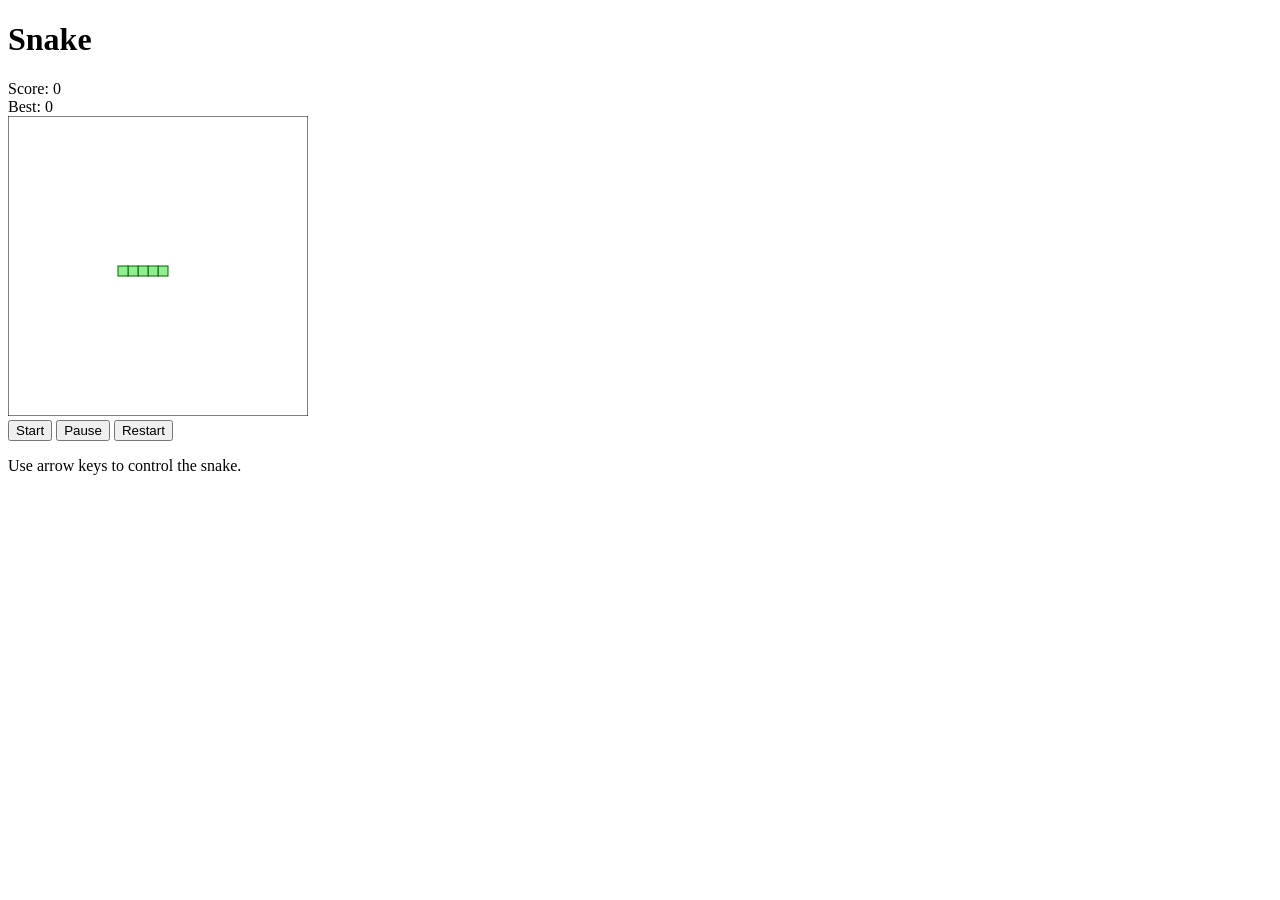
==== index.html @ 8df14f08 "v1.1" ====
<!doctype html>
<html lang="ru">
<head>
  <meta charset="utf-8">
  <meta name="viewport" content="width=device-width,initial-scale=1">
  <title>Snake</title>
  <link rel="stylesheet" href="style.css">
</head>
<body>
  <div class="container">
    <h1>Snake</h1>
    <div id="score">Score: 0</div>
    <div id="best">Best: 0</div>
    <canvas id="gameCanvas" width="300" height="300"></canvas>
    <div class="controls">
      <button id="startBtn">Start</button>
      <button id="pauseBtn">Pause</button>
      <button id="restartBtn">Restart</button>
    </div>
    <p class="hint">Use arrow keys to control the snake.</p>
  </div>
  <script src="script.js"></script>
</body>
</html>
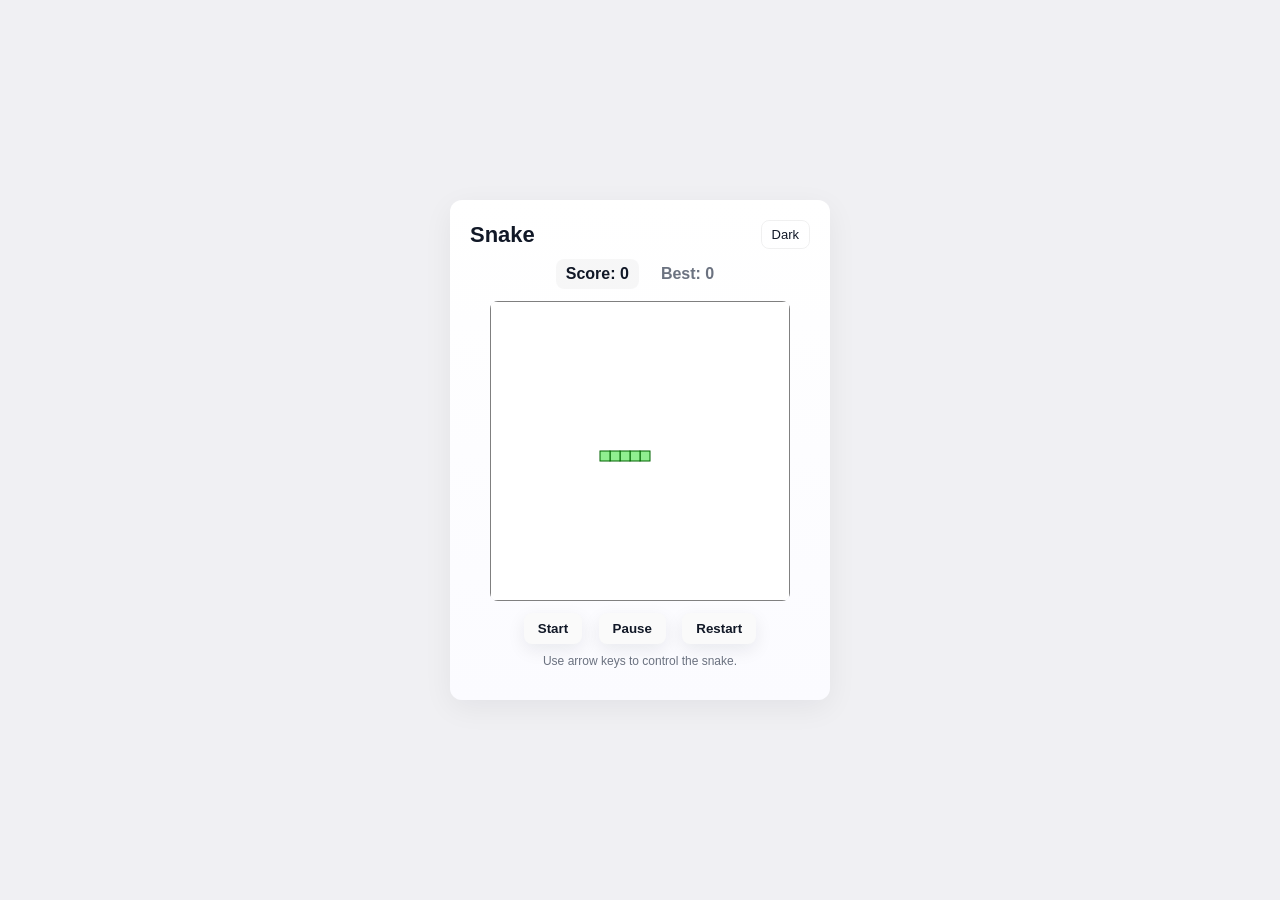
==== commit 70eff536: "v1.2" ====
--- a/index.html
+++ b/index.html
@@ -8,9 +8,14 @@
 </head>
 <body>
   <div class="container">
-    <h1>Snake</h1>
-    <div id="score">Score: 0</div>
-    <div id="best">Best: 0</div>
+    <div class="header-row">
+      <h1>Snake</h1>
+      <button id="themeToggle" class="theme-toggle" aria-pressed="false">Dark</button>
+    </div>
+    <div class="score-row">
+      <div id="score">Score: 0</div>
+      <div id="best">Best: 0</div>
+    </div>
     <canvas id="gameCanvas" width="300" height="300"></canvas>
     <div class="controls">
       <button id="startBtn">Start</button>
--- a/style.css
+++ b/style.css
@@ -0,0 +1,37 @@
+:root{
+	--bg: #f0f0f3;
+	--panel: linear-gradient(180deg,#ffffff,#fbfbff);
+	--text: #111827;
+	--muted: #6b7280;
+	--accent: #2b7a78;
+	--button-bg: #fafafa;
+	--card-shadow: 0 8px 30px rgba(16,24,40,0.06);
+}
+
+*{box-sizing:border-box;font-family:Inter,Arial,Helvetica,sans-serif}
+body{background:var(--bg);display:flex;align-items:center;justify-content:center;height:100vh;margin:0;transition:background .25s ease}
+.container{background:var(--panel);padding:20px;border-radius:12px;box-shadow:var(--card-shadow);text-align:center;width:380px;transition:background .25s ease,color .25s ease}
+.header-row{display:flex;align-items:center;justify-content:space-between}
+h1{margin:0;font-size:22px;color:var(--text)}
+.score-row{display:flex;gap:12px;align-items:center;justify-content:center;margin-top:10px}
+#score{font-weight:700;color:var(--text);background:rgba(0,0,0,0.03);padding:6px 10px;border-radius:8px}
+#best{font-weight:600;color:var(--muted);background:transparent;padding:6px 10px;border-radius:8px}
+#gameCanvas{background:transparent;border-radius:8px;box-shadow:inset 0 0 0 3px rgba(0,0,0,0.08);display:block;margin:12px auto}
+.controls{margin-top:12px}
+.controls button{margin:0 6px;padding:8px 14px;border-radius:8px;border:none;background:var(--button-bg);cursor:pointer;box-shadow:0 6px 18px rgba(16,24,40,0.08);transition:transform .08s ease,box-shadow .08s ease,opacity .12s ease;color:var(--text);font-weight:600}
+.controls button:hover{transform:translateY(-2px);box-shadow:0 10px 26px rgba(16,24,40,0.12)}
+.controls button:active{transform:translateY(1px);box-shadow:0 4px 12px rgba(16,24,40,0.06)}
+.hint{font-size:12px;color:var(--muted);margin-top:10px}
+.theme-toggle{background:transparent;border:1px solid rgba(0,0,0,0.06);padding:6px 10px;border-radius:8px;font-size:13px;color:var(--text)}
+
+body.dark{--bg:#0b1020;--panel:linear-gradient(180deg,#0f1724,#071126);--text:#e6eef8;--muted:#9aa6b2;--button-bg:#0f1724;--card-shadow:0 8px 30px rgba(2,6,23,0.6)}
+.dark .theme-toggle{border-color:rgba(255,255,255,0.16)}
+
+/* Dark theme buttons */
+.dark .controls button{background:linear-gradient(180deg,#0b1722,#07202c);box-shadow:0 8px 24px rgba(0,0,0,0.6);border:1px solid rgba(255,255,255,0.06);color:var(--text)}
+.dark .controls button:hover{box-shadow:0 12px 34px rgba(0,0,0,0.7)}
+
+canvas{width:300px;height:300px}
+
+.food-glow{filter:drop-shadow(0 4px 8px rgba(255,80,80,0.4))}
+
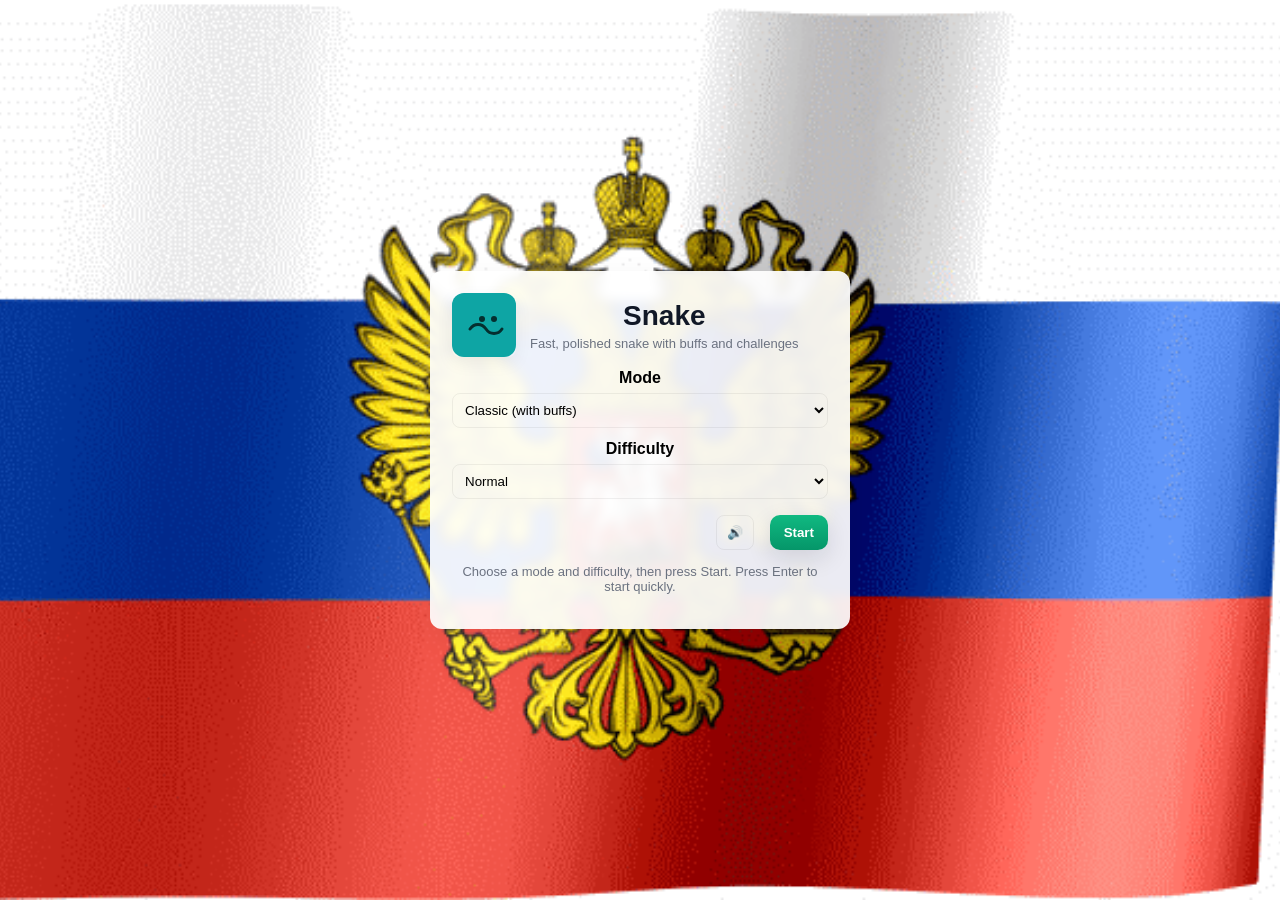
==== commit 6e32bb03: "v2.0" ====
--- a/index.html
+++ b/index.html
@@ -6,23 +6,50 @@
   <title>Snake</title>
   <link rel="stylesheet" href="style.css">
 </head>
-<body>
+<body class="game-page">
   <div class="container">
     <div class="header-row">
       <h1>Snake</h1>
-      <button id="themeToggle" class="theme-toggle" aria-pressed="false">Dark</button>
+      <div style="display:flex;gap:8px;align-items:center">
+        <button id="themeToggle" class="theme-toggle" aria-pressed="false">Dark</button>
+        <button id="muteBtn" class="theme-toggle" type="button">🔊</button>
+        <label for="difficultySelect" style="font-size:13px;margin-left:8px;color:var(--muted);">Level</label>
+        <select id="difficultySelect" aria-label="Difficulty" style="margin-left:6px;padding:6px 8px;border-radius:8px;border:1px solid rgba(0,0,0,0.06)">
+          <option value="easy">Easy</option>
+          <option value="normal">Normal</option>
+          <option value="hard">Hard</option>
+        </select>
+      </div>
     </div>
     <div class="score-row">
       <div id="score">Score: 0</div>
       <div id="best">Best: 0</div>
     </div>
+    <div id="buffs" class="buffs" aria-live="polite"></div>
     <canvas id="gameCanvas" width="300" height="300"></canvas>
     <div class="controls">
-      <button id="startBtn">Start</button>
-      <button id="pauseBtn">Pause</button>
-      <button id="restartBtn">Restart</button>
+      <button id="startBtn" type="button">Start</button>
+      <button id="pauseBtn" type="button">Pause</button>
+      <button id="restartBtn" type="button">Restart</button>
     </div>
     <p class="hint">Use arrow keys to control the snake.</p>
+  </div>
+  <!-- Main menu moved to separate page (menu.html) -->
+  <div id="pauseOverlay" class="pause hidden">Paused — press Space to resume</div>
+
+  <div id="gameOverModal" class="modal hidden" aria-hidden="true">
+    <div class="modal-content">
+      <h2>Game Over</h2>
+      <div id="finalScore">Score: 0</div>
+      <h3>Local Records</h3>
+      <table id="recordsTable">
+        <thead><tr><th>#</th><th>Score</th><th>Date</th></tr></thead>
+        <tbody></tbody>
+      </table>
+      <div class="modal-controls">
+        <button id="modalRestart" type="button">Restart</button>
+      </div>
+    </div>
   </div>
   <script src="script.js"></script>
 </body>
--- a/style.css
+++ b/style.css
@@ -11,7 +11,42 @@
 *{box-sizing:border-box;font-family:Inter,Arial,Helvetica,sans-serif}
 body{background:var(--bg);display:flex;align-items:center;justify-content:center;height:100vh;margin:0;transition:background .25s ease}
 .container{background:var(--panel);padding:20px;border-radius:12px;box-shadow:var(--card-shadow);text-align:center;width:380px;transition:background .25s ease,color .25s ease}
+.container{position:relative}
 .header-row{display:flex;align-items:center;justify-content:space-between}
+
+/* Menu background uses user-provided GIF */
+body.menu-page{background: url('65865045.gif') center/cover no-repeat fixed}
+.menu-container{background:rgba(255,255,255,0.92);backdrop-filter:blur(6px);position:relative;z-index:25}
+
+/* Game page background image (behind the canvas) */
+body.game-page{background: url('max.png') center/cover no-repeat fixed}
+.game-page .container{background:var(--panel);backdrop-filter:blur(2px)}
+
+.menu-container{width:420px;padding:22px}
+.menu-hero{display:flex;align-items:center;gap:14px;margin-bottom:6px}
+.menu-title h1{margin:0;font-size:28px}
+.menu-sub{margin:4px 0 0;color:var(--muted);font-size:13px}
+.menu-logo svg{border-radius:8px;box-shadow:0 6px 18px rgba(2,6,23,0.06)}
+.menu-logo{display:flex;align-items:center;justify-content:center}
+.menu-logo svg{width:64px;height:64px}
+/* floating animation for the logo */
+.menu-logo svg{animation:menuLogoFloat 4s ease-in-out infinite, menuLogoPop .6s ease-out both}
+@keyframes menuLogoFloat{
+	0%{transform:translateY(0) rotate(0)}
+	50%{transform:translateY(-6px) rotate(-2deg)}
+	100%{transform:translateY(0) rotate(0)}
+}
+@keyframes menuLogoPop{
+	0%{transform:scale(.9)}
+	60%{transform:scale(1.06)}
+	100%{transform:scale(1)}
+}
+.menu-container .theme-toggle{margin-right:8px;padding:8px 10px}
+.menu-body select{border:1px solid rgba(0,0,0,0.06);background:transparent}
+.start-btn{background:linear-gradient(180deg,#10b981,#059669);color:white;border:none;padding:10px 14px;border-radius:10px;font-weight:800;cursor:pointer;box-shadow:0 8px 24px rgba(16,24,40,0.12);transition:transform .12s ease,box-shadow .12s ease}
+.start-btn:hover{transform:translateY(-3px);box-shadow:0 18px 34px rgba(16,24,40,0.18)}
+.start-btn:active{transform:translateY(0)}
+.menu-page .hint{color:var(--muted);font-size:13px}
 h1{margin:0;font-size:22px;color:var(--text)}
 .score-row{display:flex;gap:12px;align-items:center;justify-content:center;margin-top:10px}
 #score{font-weight:700;color:var(--text);background:rgba(0,0,0,0.03);padding:6px 10px;border-radius:8px}
@@ -24,6 +59,18 @@
 .hint{font-size:12px;color:var(--muted);margin-top:10px}
 .theme-toggle{background:transparent;border:1px solid rgba(0,0,0,0.06);padding:6px 10px;border-radius:8px;font-size:13px;color:var(--text)}
 
+.theme-toggle[aria-pressed='true']{box-shadow:inset 0 -2px 0 rgba(0,0,0,0.06)}
+.theme-toggle.muted{opacity:0.6}
+
+#difficultySelect{background:transparent;color:var(--text);border-radius:8px}
+#difficultySelect:focus{outline:none;box-shadow:0 4px 14px rgba(43,122,120,0.12)}
+
+.buffs{position:absolute;left:50%;transform:translateX(-50%);top:98px;display:flex;gap:8px;justify-content:center;z-index:20;pointer-events:none}
+.buff-badge{background:rgba(0,0,0,0.06);padding:6px 8px;border-radius:8px;font-weight:700;color:var(--text);font-size:13px;display:inline-flex;align-items:center;gap:8px;pointer-events:auto}
+.dark .buff-badge{background:rgba(255,255,255,0.04)}
+.buff-icon{width:18px;height:18px;display:inline-flex;align-items:center;justify-content:center;border-radius:4px;background:linear-gradient(180deg,#fff,#eee);color:#111;font-weight:800}
+.dark .buff-icon{background:linear-gradient(180deg,#17303a,#0f2226);color:var(--text)}
+
 body.dark{--bg:#0b1020;--panel:linear-gradient(180deg,#0f1724,#071126);--text:#e6eef8;--muted:#9aa6b2;--button-bg:#0f1724;--card-shadow:0 8px 30px rgba(2,6,23,0.6)}
 .dark .theme-toggle{border-color:rgba(255,255,255,0.16)}
 
@@ -35,3 +82,22 @@
 
 .food-glow{filter:drop-shadow(0 4px 8px rgba(255,80,80,0.4))}
 
+/* Modal (game over) */
+.hidden{display:none}
+.modal{position:fixed;inset:0;display:flex;align-items:center;justify-content:center;background:rgba(2,6,23,0.45);backdrop-filter:blur(4px);z-index:40}
+.modal-content{background:var(--panel);padding:20px;border-radius:12px;width:320px;box-shadow:var(--card-shadow);text-align:center;color:var(--text)}
+.modal .modal-content{width:340px}
+
+/* Floating main menu window (separate interface window) */
+.main-menu-window{position:fixed;right:24px;top:24px;z-index:60;display:block}
+.main-menu-window .modal-content{box-shadow:0 12px 40px rgba(2,6,23,0.2);}
+.modal-content h2{margin:0 0 8px}
+#finalScore{font-size:18px;font-weight:700;margin-bottom:8px}
+#recordsTable{width:100%;border-collapse:collapse;margin-top:8px}
+#recordsTable th,#recordsTable td{padding:6px 8px;text-align:left;border-bottom:1px solid rgba(0,0,0,0.06)}
+.modal-controls{margin-top:12px}
+
+/* Pause overlay */
+.pause{position:fixed;left:50%;top:50%;transform:translate(-50%,-50%);padding:14px 18px;border-radius:10px;background:rgba(255,255,255,0.9);box-shadow:0 10px 30px rgba(16,24,40,0.08);z-index:30;color:var(--text);font-weight:700}
+.dark .pause{background:rgba(6,10,18,0.85);color:var(--text);box-shadow:0 10px 30px rgba(0,0,0,0.6)}
+
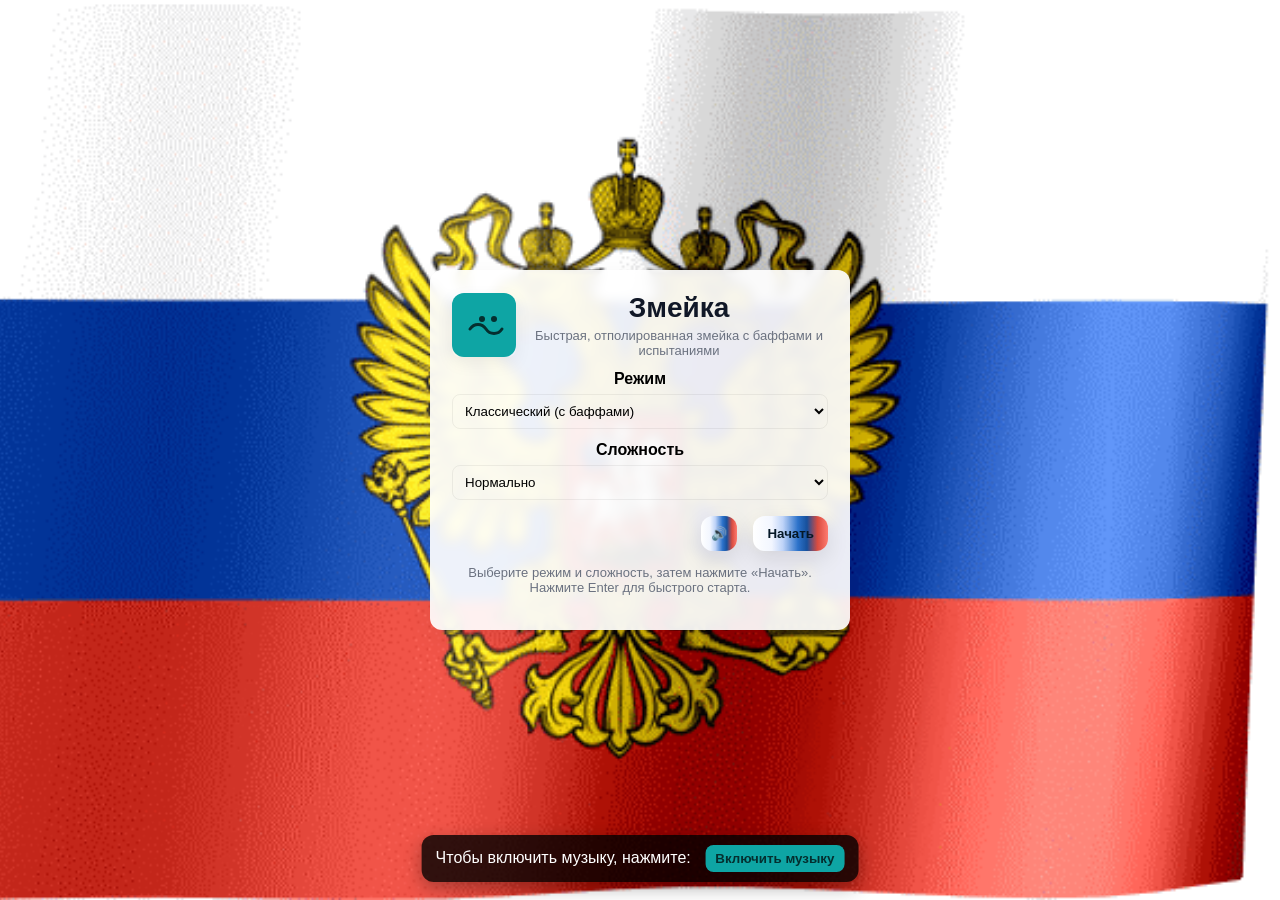
==== commit 1ae5900e: "Huge update 3.0" ====
--- a/index.html
+++ b/index.html
@@ -3,54 +3,63 @@
 <head>
   <meta charset="utf-8">
   <meta name="viewport" content="width=device-width,initial-scale=1">
-  <title>Snake</title>
+  <title>Змейка</title>
   <link rel="stylesheet" href="style.css">
 </head>
 <body class="game-page">
   <div class="container">
     <div class="header-row">
-      <h1>Snake</h1>
+        <h1>Zмейка</h1>
       <div style="display:flex;gap:8px;align-items:center">
-        <button id="themeToggle" class="theme-toggle" aria-pressed="false">Dark</button>
+          <button id="themeToggle" class="theme-toggle" aria-pressed="false">Тёмная</button>
         <button id="muteBtn" class="theme-toggle" type="button">🔊</button>
-        <label for="difficultySelect" style="font-size:13px;margin-left:8px;color:var(--muted);">Level</label>
-        <select id="difficultySelect" aria-label="Difficulty" style="margin-left:6px;padding:6px 8px;border-radius:8px;border:1px solid rgba(0,0,0,0.06)">
-          <option value="easy">Easy</option>
-          <option value="normal">Normal</option>
-          <option value="hard">Hard</option>
+          <label for="difficultySelect" style="font-size:13px;margin-left:8px;color:var(--muted);">Уровень</label>
+        <select id="difficultySelect" aria-label="Сложность" style="margin-left:6px;padding:6px 8px;border-radius:8px;border:1px solid rgba(0,0,0,0.06)">
+            <option value="easy">Легко</option>
+            <option value="normal">Нормально</option>
+            <option value="hard">Сложно</option>
         </select>
       </div>
     </div>
     <div class="score-row">
-      <div id="score">Score: 0</div>
-      <div id="best">Best: 0</div>
+        <div id="score">Счёт: 0</div>
+        <div id="best">Рекорд: 0</div>
     </div>
+    <div id="timer" class="timer" aria-live="polite" style="font-size:14px;color:var(--muted);margin-top:6px"></div>
     <div id="buffs" class="buffs" aria-live="polite"></div>
     <canvas id="gameCanvas" width="300" height="300"></canvas>
     <div class="controls">
-      <button id="startBtn" type="button">Start</button>
-      <button id="pauseBtn" type="button">Pause</button>
-      <button id="restartBtn" type="button">Restart</button>
+      <button id="startBtn" type="button" class="tricolor-btn">Старт</button>
+      <button id="pauseBtn" type="button" class="tricolor-btn">Пауза</button>
+      <button id="restartBtn" type="button" class="tricolor-btn">Перезапустить</button>
+      <button id="menuBtn" type="button" class="tricolor-btn">Главное меню</button>
     </div>
-    <p class="hint">Use arrow keys to control the snake.</p>
+    <p class="hint">Управление: стрелками/wasd.</p>
   </div>
-  <!-- Main menu moved to separate page (menu.html) -->
-  <div id="pauseOverlay" class="pause hidden">Paused — press Space to resume</div>
+  <div id="pauseOverlay" class="pause hidden">Пауза — нажмите пробел для продолжения</div>
 
   <div id="gameOverModal" class="modal hidden" aria-hidden="true">
     <div class="modal-content">
-      <h2>Game Over</h2>
-      <div id="finalScore">Score: 0</div>
-      <h3>Local Records</h3>
+      <h2>Игра окончена</h2>
+      <div id="finalScore">Счёт: 0</div>
+      <h3>Локальные рекорды</h3>
       <table id="recordsTable">
-        <thead><tr><th>#</th><th>Score</th><th>Date</th></tr></thead>
+        <thead><tr><th>#</th><th>Очки</th><th>Дата</th></tr></thead>
         <tbody></tbody>
       </table>
       <div class="modal-controls">
-        <button id="modalRestart" type="button">Restart</button>
+        <button id="modalRestart" type="button" class="tricolor-btn">Перезапустить</button>
+        <button id="modalMenu" type="button" class="tricolor-btn">В меню</button>
       </div>
     </div>
   </div>
+  <script>
+    try{
+      const seen = localStorage.getItem('snakeSeenMenu');
+      const isMenuPage = window.location.pathname.endsWith('menu.html') || window.location.pathname.endsWith('/menu.html');
+      if(!seen && !isMenuPage){ window.location.href = 'menu.html'; }
+    }catch(e){}
+  </script>
   <script src="script.js"></script>
 </body>
 </html>
--- a/style.css
+++ b/style.css
@@ -14,11 +14,9 @@
 .container{position:relative}
 .header-row{display:flex;align-items:center;justify-content:space-between}
 
-/* Menu background uses user-provided GIF */
-body.menu-page{background: url('65865045.gif') center/cover no-repeat fixed}
+body.menu-page{background: url('rus.gif') center/cover no-repeat fixed}
 .menu-container{background:rgba(255,255,255,0.92);backdrop-filter:blur(6px);position:relative;z-index:25}
 
-/* Game page background image (behind the canvas) */
 body.game-page{background: url('max.png') center/cover no-repeat fixed}
 .game-page .container{background:var(--panel);backdrop-filter:blur(2px)}
 
@@ -29,7 +27,6 @@
 .menu-logo svg{border-radius:8px;box-shadow:0 6px 18px rgba(2,6,23,0.06)}
 .menu-logo{display:flex;align-items:center;justify-content:center}
 .menu-logo svg{width:64px;height:64px}
-/* floating animation for the logo */
 .menu-logo svg{animation:menuLogoFloat 4s ease-in-out infinite, menuLogoPop .6s ease-out both}
 @keyframes menuLogoFloat{
 	0%{transform:translateY(0) rotate(0)}
@@ -51,7 +48,7 @@
 .score-row{display:flex;gap:12px;align-items:center;justify-content:center;margin-top:10px}
 #score{font-weight:700;color:var(--text);background:rgba(0,0,0,0.03);padding:6px 10px;border-radius:8px}
 #best{font-weight:600;color:var(--muted);background:transparent;padding:6px 10px;border-radius:8px}
-#gameCanvas{background:transparent;border-radius:8px;box-shadow:inset 0 0 0 3px rgba(0,0,0,0.08);display:block;margin:12px auto}
+#gameCanvas{background: url('background.jpg') center/cover no-repeat;border-radius:8px;box-shadow:inset 0 0 0 3px rgba(0,0,0,0.08);display:block;margin:12px auto}
 .controls{margin-top:12px}
 .controls button{margin:0 6px;padding:8px 14px;border-radius:8px;border:none;background:var(--button-bg);cursor:pointer;box-shadow:0 6px 18px rgba(16,24,40,0.08);transition:transform .08s ease,box-shadow .08s ease,opacity .12s ease;color:var(--text);font-weight:600}
 .controls button:hover{transform:translateY(-2px);box-shadow:0 10px 26px rgba(16,24,40,0.12)}
@@ -71,10 +68,50 @@
 .buff-icon{width:18px;height:18px;display:inline-flex;align-items:center;justify-content:center;border-radius:4px;background:linear-gradient(180deg,#fff,#eee);color:#111;font-weight:800}
 .dark .buff-icon{background:linear-gradient(180deg,#17303a,#0f2226);color:var(--text)}
 
+.buff-badge.buff-neutral{opacity:0.8;filter:grayscale(30%);} 
+.buff-badge.buff-neutral .buff-icon{opacity:0.7}
+
+.tricolor-btn{
+	background: linear-gradient(90deg, #ffffff 0%, #f2f6ff 25%, #bcd2f8 40%, #2b6fc9 60%, #164f9a 72%, #d94b3f 86%, #ff7b6f 100%);
+	color: #041725;
+	font-weight:800;
+	border-radius:12px;
+	padding:10px 14px;
+	border: none;
+	cursor: pointer;
+	box-shadow: 0 8px 22px rgba(2,6,23,0.10);
+	position: relative;
+	overflow: hidden;
+	transition: transform .18s ease, box-shadow .18s ease, opacity .18s ease;
+	animation: tricolor-pulse 3.2s ease-in-out infinite;
+}
+.tricolor-btn::after{
+	content: '';
+	position: absolute; inset: 0;
+	background: linear-gradient(90deg, rgba(255,255,255,0.06), rgba(255,255,255,0));
+	mix-blend-mode: overlay;
+	opacity: 0.85;
+	pointer-events: none;
+	animation: tricolor-fade 4.2s ease-in-out infinite;
+}
+.tricolor-btn:hover{ transform: translateY(-2px) scale(1.01); box-shadow:0 16px 34px rgba(2,6,23,0.16); }
+.tricolor-btn:active{ transform: translateY(0) scale(0.995); }
+
+@keyframes tricolor-fade{
+	0%{ opacity:0.5; transform: translateX(-12%); }
+	50%{ opacity:0.9; transform: translateX(12%); }
+	100%{ opacity:0.5; transform: translateX(-12%); }
+}
+
+@keyframes tricolor-pulse{
+	0%{ transform: translateY(0) scale(1); box-shadow:0 8px 22px rgba(2,6,23,0.10); }
+	50%{ transform: translateY(-3px) scale(1.02); box-shadow:0 22px 44px rgba(2,6,23,0.18); }
+	100%{ transform: translateY(0) scale(1); box-shadow:0 8px 22px rgba(2,6,23,0.10); }
+}
+
 body.dark{--bg:#0b1020;--panel:linear-gradient(180deg,#0f1724,#071126);--text:#e6eef8;--muted:#9aa6b2;--button-bg:#0f1724;--card-shadow:0 8px 30px rgba(2,6,23,0.6)}
 .dark .theme-toggle{border-color:rgba(255,255,255,0.16)}
 
-/* Dark theme buttons */
 .dark .controls button{background:linear-gradient(180deg,#0b1722,#07202c);box-shadow:0 8px 24px rgba(0,0,0,0.6);border:1px solid rgba(255,255,255,0.06);color:var(--text)}
 .dark .controls button:hover{box-shadow:0 12px 34px rgba(0,0,0,0.7)}
 
@@ -82,13 +119,12 @@
 
 .food-glow{filter:drop-shadow(0 4px 8px rgba(255,80,80,0.4))}
 
-/* Modal (game over) */
 .hidden{display:none}
 .modal{position:fixed;inset:0;display:flex;align-items:center;justify-content:center;background:rgba(2,6,23,0.45);backdrop-filter:blur(4px);z-index:40}
 .modal-content{background:var(--panel);padding:20px;border-radius:12px;width:320px;box-shadow:var(--card-shadow);text-align:center;color:var(--text)}
 .modal .modal-content{width:340px}
+.modal .modal-content{}
 
-/* Floating main menu window (separate interface window) */
 .main-menu-window{position:fixed;right:24px;top:24px;z-index:60;display:block}
 .main-menu-window .modal-content{box-shadow:0 12px 40px rgba(2,6,23,0.2);}
 .modal-content h2{margin:0 0 8px}
@@ -97,7 +133,6 @@
 #recordsTable th,#recordsTable td{padding:6px 8px;text-align:left;border-bottom:1px solid rgba(0,0,0,0.06)}
 .modal-controls{margin-top:12px}
 
-/* Pause overlay */
 .pause{position:fixed;left:50%;top:50%;transform:translate(-50%,-50%);padding:14px 18px;border-radius:10px;background:rgba(255,255,255,0.9);box-shadow:0 10px 30px rgba(16,24,40,0.08);z-index:30;color:var(--text);font-weight:700}
 .dark .pause{background:rgba(6,10,18,0.85);color:var(--text);box-shadow:0 10px 30px rgba(0,0,0,0.6)}
 
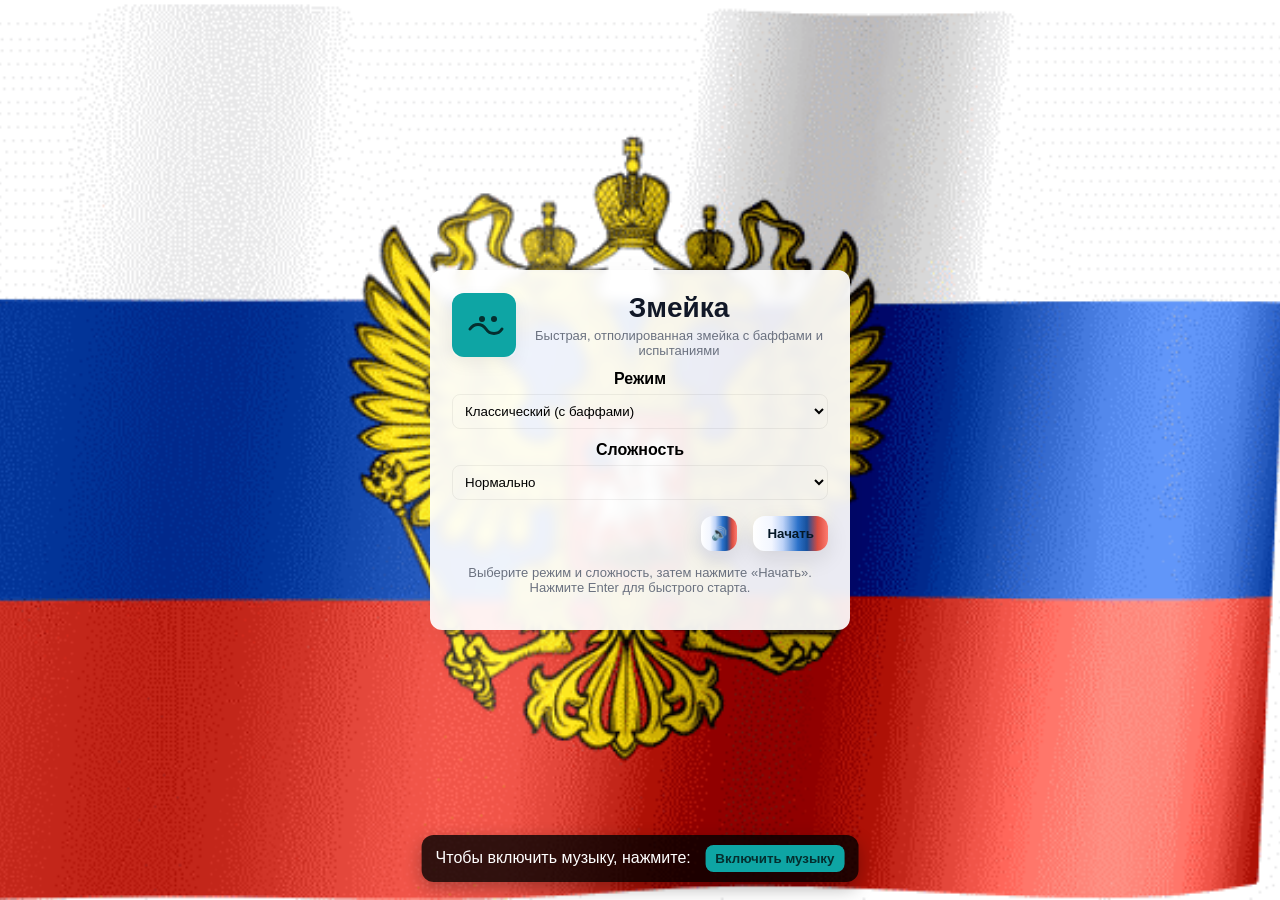
==== commit c746a562: "bugs fixed" ====
--- a/index.html
+++ b/index.html
@@ -55,11 +55,23 @@
   </div>
   <script>
     try{
-      const seen = localStorage.getItem('snakeSeenMenu');
-      const isMenuPage = window.location.pathname.endsWith('menu.html') || window.location.pathname.endsWith('/menu.html');
-      if(!seen && !isMenuPage){ window.location.href = 'menu.html'; }
+      const params = new URLSearchParams(window.location.search);
+      const isGameLaunch = params.has('mode') || params.has('difficulty');
+      if(!isGameLaunch){ window.location.href = 'menu.html'; }
     }catch(e){}
   </script>
+  <script src="js/state.js"></script>
+  <script src="js/utils.js"></script>
+  <script src="js/difficulty.js"></script>
+  <script src="js/audio.js"></script>
+  <script src="js/score.js"></script>
+  <script src="js/food.js"></script>
+  <script src="js/buffs.js"></script>
+  <script src="js/renderer.js"></script>
+  <script src="js/ui.js"></script>
+  <script src="js/game.js"></script>
+  <script src="js/input.js"></script>
+  <script src="js/routing.js"></script>
   <script src="script.js"></script>
 </body>
 </html>
